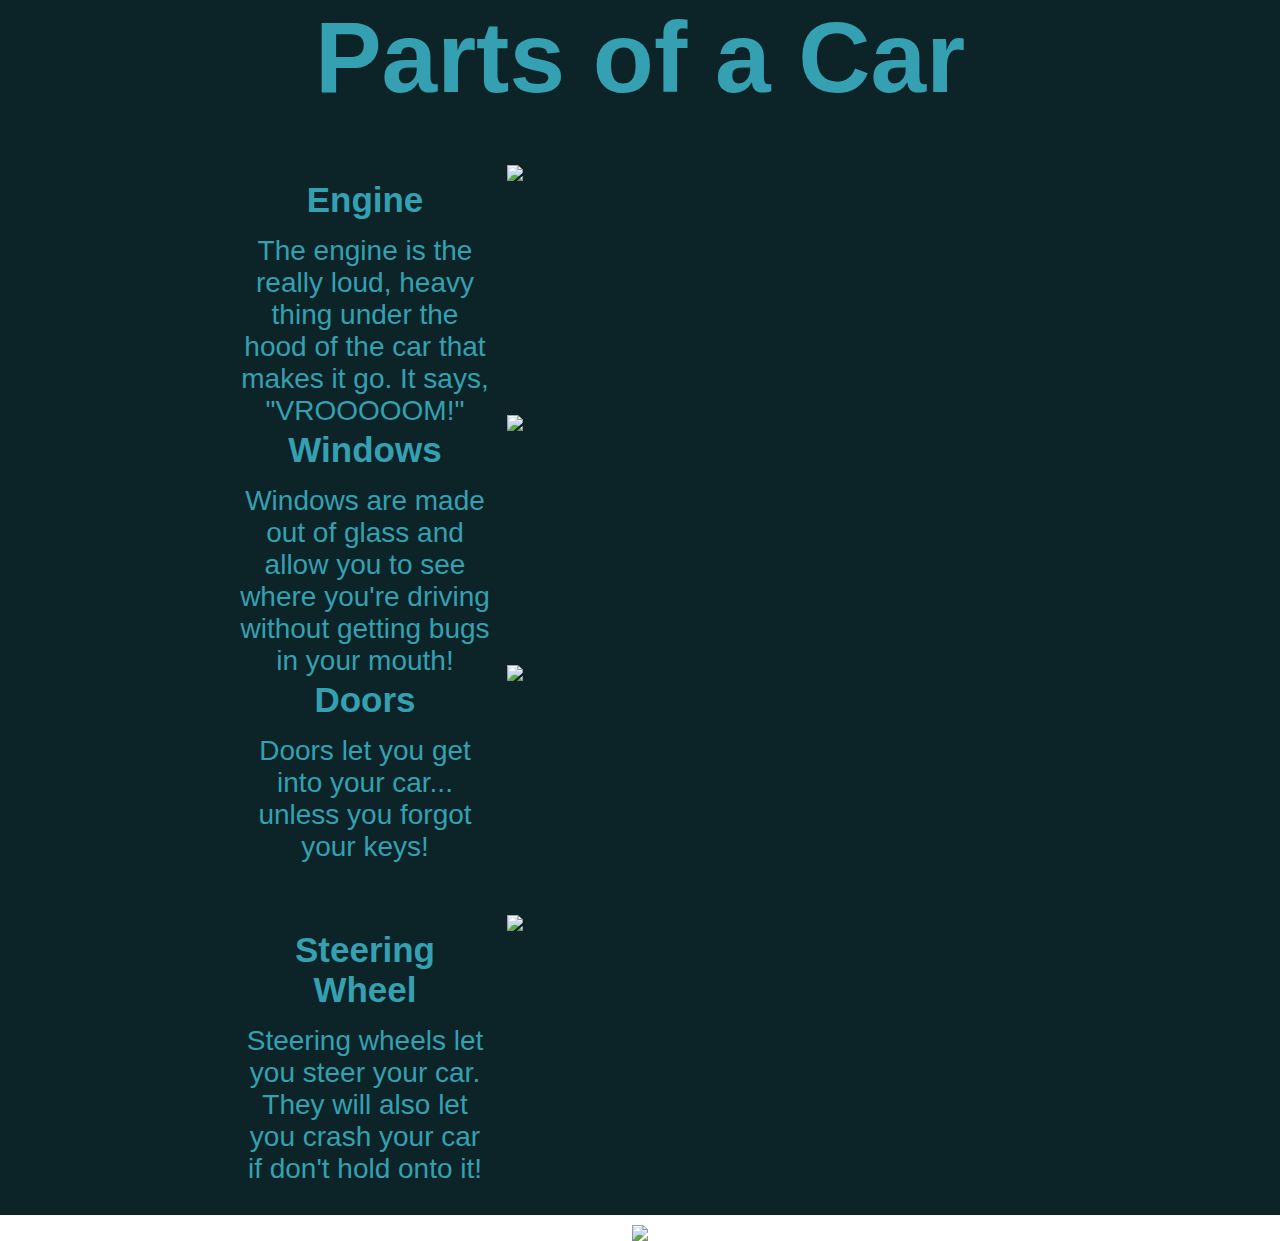
==== Index.html @ 4cd3353b "Update Index.html" ====
<!DOCTYPE html>
<html>
    <head>
        <meta charset="utf-8">
        <title>Example</title>
        <!-- link rel="stylesheet" href="styles.css"-->
        <style type=text/css>
            * {
                margin: 0;
                padding: 0;
            }

            h1 {
                font-size: 100px;
                text-align: center;
                background-color: #0C2427;
                color: #35A0B1;
                font-family: Arial, Helvetica, sans-serif;
            }

            h2 {
                width: fit-content;
                font-size: 35px;
                margin: 15px auto;
            }

            p {
                font-size: 28px;
            }

            body {
                background-color: #0C2427;
            }

            .main {
                margin: 50px auto;
                background-color: #0C2427;
                color: #35A0B1;
                font-family: Arial, Helvetica, sans-serif;
                width: 800px;
                display: grid;
                grid-template-columns: 1fr 2fr;
            }

            .box {
                width: 250px;
                height: 250px;
                text-align: center;
            }

            .logo {
                background-color: white;
                display: flex;
                justify-content: center;
                padding-top: 10px;
            }

        </style>
    </head>
    <body>
        <h1><strong>Parts of a Car</strong></h1>
        <div class="main">
            <div class="box">
                <h2>Engine</h2>
                <p>The engine is the really loud, heavy thing under the hood of the car that makes it go. It says, "VROOOOOM!"</p>
            </div>
            <img src="https://iepieleaks.nl/wp-content/uploads/2017/11/17279-001-1400.jpg" width="500px">
            <div class="box">
                <h2>Windows</h2>
                <p>Windows are made out of glass and allow you to see where you're driving without getting bugs in your mouth!</p>
            </div>
            <img src="https://www.raynofilm.com/wp-content/uploads/2016/05/shutterstock_70829215.jpg" width="500px">
            <div class="box">
                <h2>Doors</h2>
                <p>Doors let you get into your car... unless you forgot your keys!</p>
            </div>
            <img src="https://www.legendaryautointeriors.com/wp-content/uploads/2018/09/Plymouth10-1.jpg" width="500px">
            <div class="box">
            <h2>Steering Wheel</h2>
            <p>Steering wheels let you steer your car. They will also let you crash your car if don't hold onto it!</p>
            </div>
            <img src="http://transcal.co.uk/wp-content/uploads/2017/09/LP-700_X_C1CM10_DN-1p_C1_EU21-11-8-%E5%90%AB%E9%A3%BE%E6%9D%BF.jpg" width="500px">
        </div>
        <div class="logo">
            <img src="https://di-uploads-pod8.dealerinspire.com/fernandezhonda/uploads/2019/01/cars-part-faq2.jpg">
        </div>
    </body>
</html>

<!--parent bg #E0E3F0
bg 0C2427
txt 35A0B1
border DA304C-->
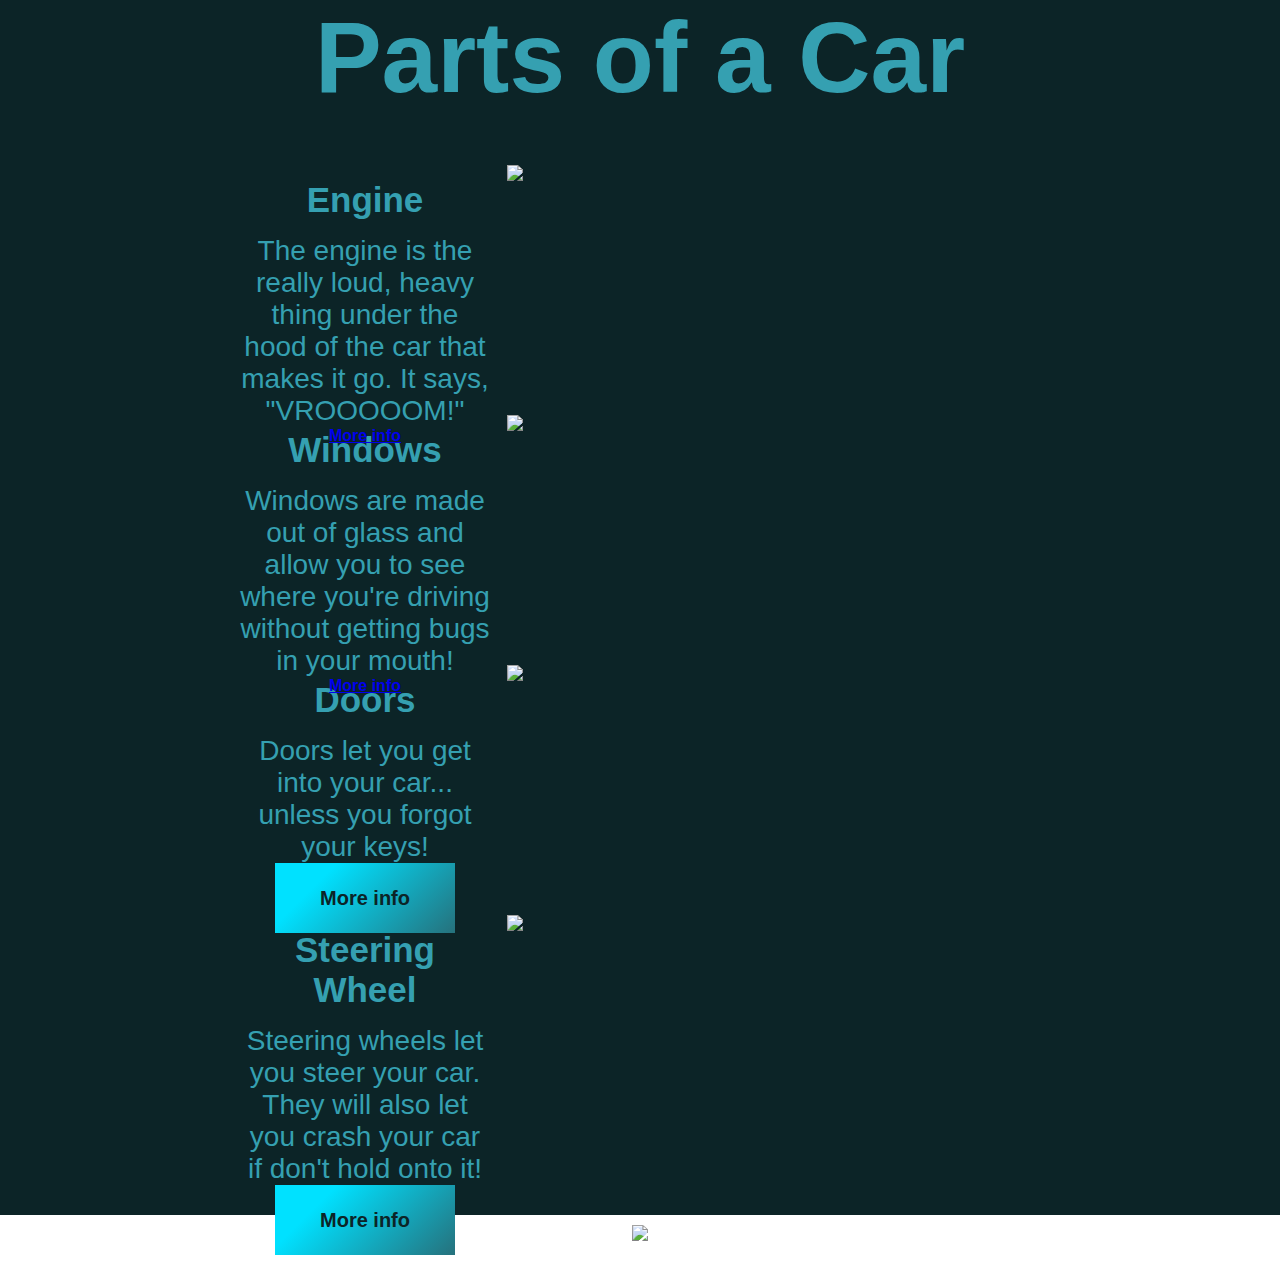
==== commit 56cf9b8e: "Update Index.html" ====
--- a/Index.html
+++ b/Index.html
@@ -2,7 +2,7 @@
 <html>
     <head>
         <meta charset="utf-8">
-        <title>Example</title>
+        <title>Parts of a Car</title>
         <!-- link rel="stylesheet" href="styles.css"-->
         <style type=text/css>
             * {
@@ -47,6 +47,11 @@
                 height: 250px;
                 text-align: center;
             }
+            
+            
+            img {
+                margin-bottom: 25px;
+            }
 
             .logo {
                 background-color: white;
@@ -55,6 +60,136 @@
                 padding-top: 10px;
             }
 
+            .button {
+                margin: auto auto;
+                width: 180px;
+                height: 70px;
+                position: relative;
+                z-index: 1;
+            }
+
+            .cta-button {
+                display: inline-block;
+                width: 100%;
+                height: 100%;
+                box-sizing: border-box;
+                background-color: #00e1ff;
+                background-color: #26717c;
+                background-image: linear-gradient(315deg, #26717c 0%, #00e1ff 75%);
+                color: #0C2427;
+                border: 0;
+                margin: 0px auto;
+                font-size: 20px;
+                font-weight: 400;
+                position: absolute;
+                left: 0;
+                z-index: 2;
+                cursor: pointer;
+                transition: all 0.5 ease-in-out;
+            }
+
+            .cta-button:hover {
+                transform: scale(1.3);
+                box-shadow: rgba(0,0,0,0.25) 0px 25px 50px -12px;
+                border-radius: 50px;
+            }
+
+            .prt {
+                opacity: 0;
+                transition: all 0.3s;
+                transition-timing-function: ease-in-out;
+            }
+
+            .button:hover .prt {
+                opacity: 1;
+            }
+
+            .particle {
+                content: '';
+                display: block;
+                width: 24px;
+                height: 24px;
+                border-radius: 50%;
+                background: rgb(132, 47, 230);
+                position: absolute;
+                top: -20px;
+                left: 15px;
+                animation: rotate-y 2s infinite;
+                animation-timing-function: ease-in-out;
+                z-index: 3;
+            }
+
+            .particle2 {
+                content: '';
+                display: block;
+                width: 24px;
+                height: 24px;
+                border-radius: 50%;
+                background: rgb(255, 0, 0);
+                position: absolute;
+                top: -20px;
+                left: 15px;
+                animation: rotate-y 2s infinite;
+                animation-delay: 0.5s;
+                animation-timing-function: ease-in-out;
+                z-index: 3;
+            }
+
+            .particle3 {
+                content: '';
+                display: block;
+                width: 24px;
+                height: 24px;
+                border-radius: 50%;
+                background: #00ffb3;
+                position: absolute;
+                top: -20px;
+                left: 15px;
+                animation: rotate-y 2s infinite;
+                animation-delay: 1s;
+                animation-timing-function: ease-in-out;
+                z-index: 3;
+            }
+
+            .particle4 {
+                content: '';
+                display: block;
+                width: 24px;
+                height: 24px;
+                border-radius: 50%;
+                background: deepskyblue;
+                position: absolute;
+                top: -20px;
+                left: 15px;
+                animation: rotate-y 2s infinite;
+                animation-delay: 1.5s;
+                animation-timing-function: ease-in-out;
+                z-index: 3;
+            }
+
+            @keyframes rotate-y {
+                0% {
+                    position: -20px;
+                    left: 15px;
+                    z-index: 3;
+                }
+
+                50% {
+                    top: 80px;
+                    left: 165px;
+                    z-index: 3;
+                }
+
+                51% {
+                    z-index: 1;
+                }
+
+                100% {
+                    z-index: 1;
+                    left: 15px;
+                }
+            }
+
         </style>
     </head>
     <body>
@@ -63,23 +198,54 @@
             <div class="box">
                 <h2>Engine</h2>
                 <p>The engine is the really loud, heavy thing under the hood of the car that makes it go. It says, "VROOOOOM!"</p>
-            </div>
-            <img src="https://iepieleaks.nl/wp-content/uploads/2017/11/17279-001-1400.jpg" width="500px">
+                <div class="button">
+                    <a href="https://iepieleaks.nl/wp-content/uploads/2017/11/17279-001-1400.jpg
+"><strong>More info</strong></button></a>
+                    <div class="prt particle"></div>
+                    <div class="prt particle2"></div>
+                    <div class="prt particle3"></div>
+                    <div class="prt particle4"></div>
+                </div>
+            </div>
+            <img src="./img/engine.jpg" width="500px">
             <div class="box">
                 <h2>Windows</h2>
                 <p>Windows are made out of glass and allow you to see where you're driving without getting bugs in your mouth!</p>
-            </div>
-            <img src="https://www.raynofilm.com/wp-content/uploads/2016/05/shutterstock_70829215.jpg" width="500px">
+                <div class="button">
+                    <a href="https://www.raynofilm.com/wp-content/uploads/2016/05/shutterstock_70829215.jpg
+"><strong>More info</strong></button></a>
+                    <div class="prt particle"></div>
+                    <div class="prt particle2"></div>
+                    <div class="prt particle3"></div>
+                    <div class="prt particle4"></div>
+                </div>
+            </div>
+            <img src="./img/window.jpg" width="500px">
             <div class="box">
                 <h2>Doors</h2>
                 <p>Doors let you get into your car... unless you forgot your keys!</p>
-            </div>
-            <img src="https://www.legendaryautointeriors.com/wp-content/uploads/2018/09/Plymouth10-1.jpg" width="500px">
-            <div class="box">
-            <h2>Steering Wheel</h2>
-            <p>Steering wheels let you steer your car. They will also let you crash your car if don't hold onto it!</p>
-            </div>
-            <img src="http://transcal.co.uk/wp-content/uploads/2017/09/LP-700_X_C1CM10_DN-1p_C1_EU21-11-8-%E5%90%AB%E9%A3%BE%E6%9D%BF.jpg" width="500px">
+                <div class="button">
+                    <a href="https://www.legendaryautointeriors.com/wp-content/uploads/2018/09/Plymouth10-1.jpg
+" target="blank"><button class="cta-button"><strong>More info</strong></button></a>
+                    <div class="prt particle"></div>
+                    <div class="prt particle2"></div>
+                    <div class="prt particle3"></div>
+                    <div class="prt particle4"></div>
+                </div>
+            </div>
+            <img src="./img/door.jpg" width="500px">
+            <div class="box">
+                <h2>Steering Wheel</h2>
+                <p>Steering wheels let you steer your car. They will also let you crash your car if don't hold onto it!</p>
+                <div class="button">
+                    <a href="https://races-shop.com/326489-thickbox_default/steering-wheel-races-drift-neo-350mm-suede-90mm-deep-dish.jpg" target="blank"><button class="cta-button"><strong>More info</strong></button></a>
+                    <div class="prt particle"></div>
+                    <div class="prt particle2"></div>
+                    <div class="prt particle3"></div>
+                    <div class="prt particle4"></div>
+                </div>
+            </div>
+            <img src="./img/steering.jpg" width="500px">
         </div>
         <div class="logo">
             <img src="https://di-uploads-pod8.dealerinspire.com/fernandezhonda/uploads/2019/01/cars-part-faq2.jpg">
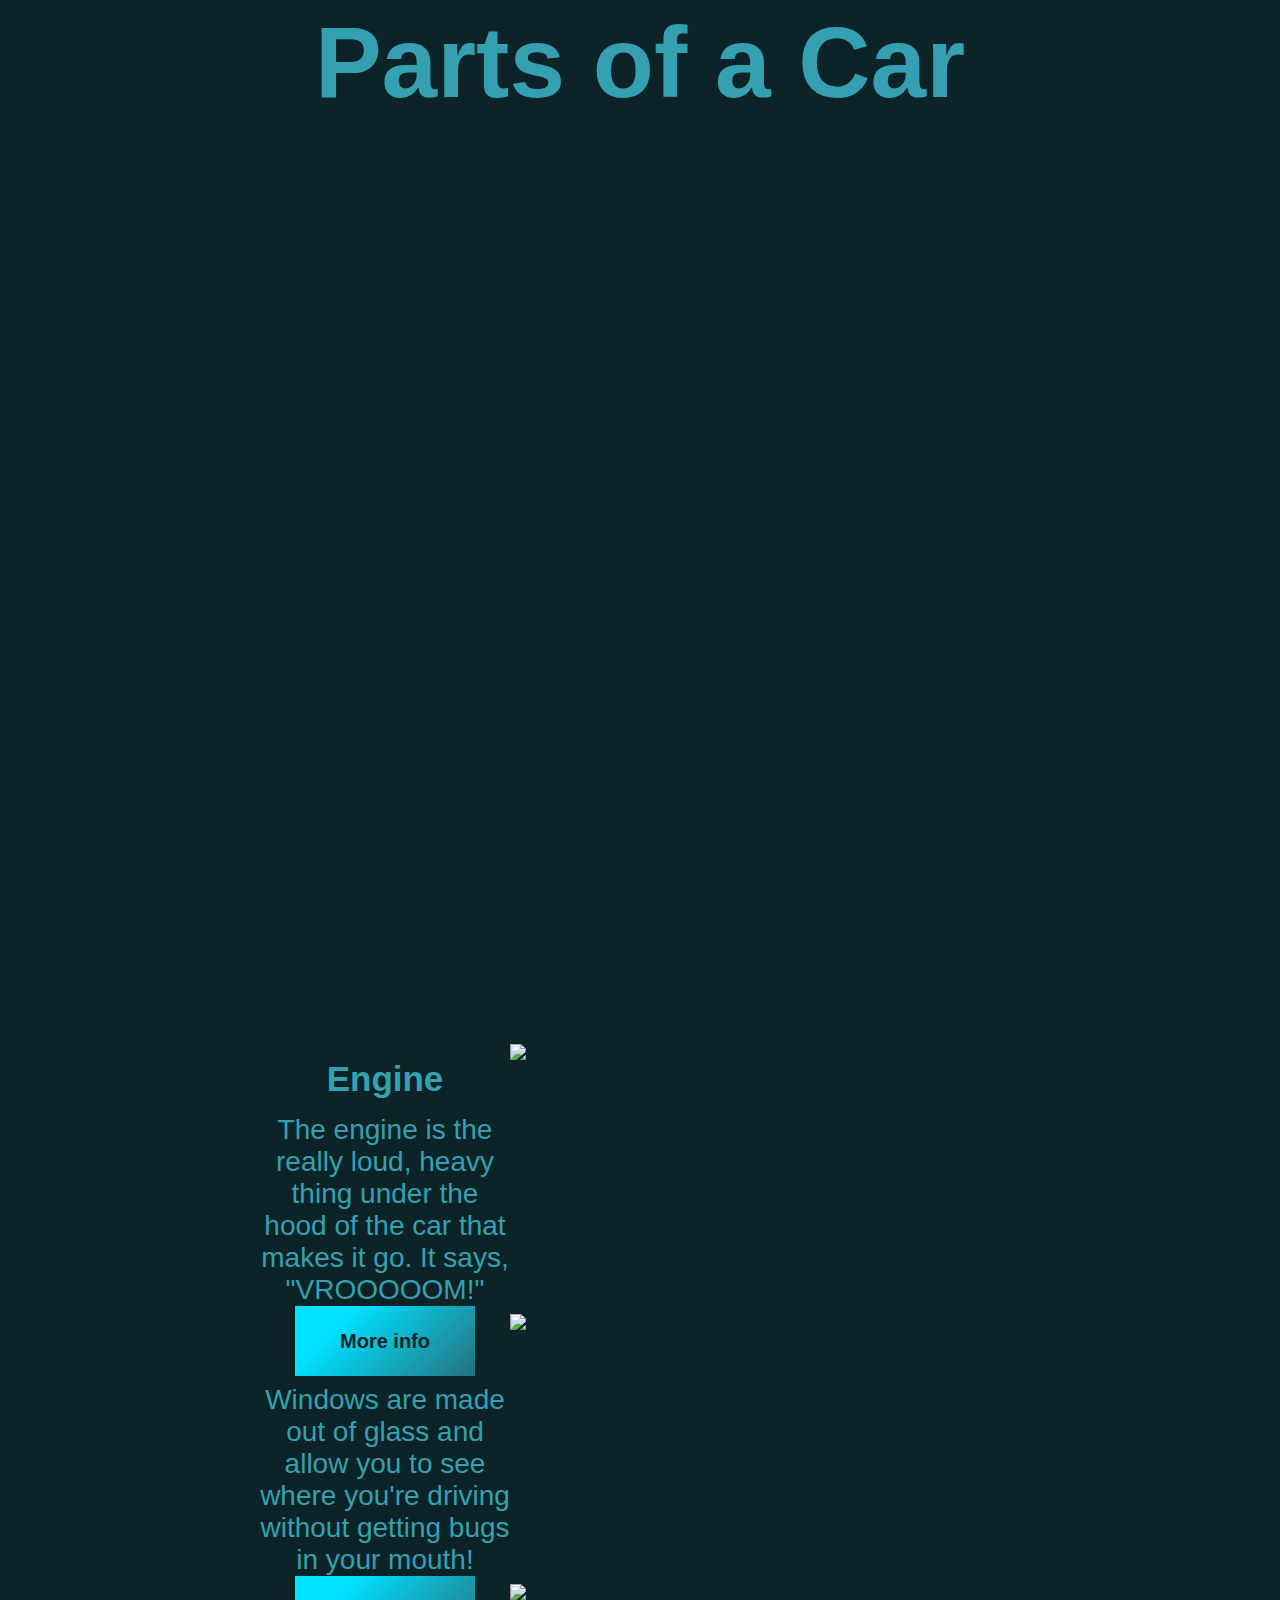
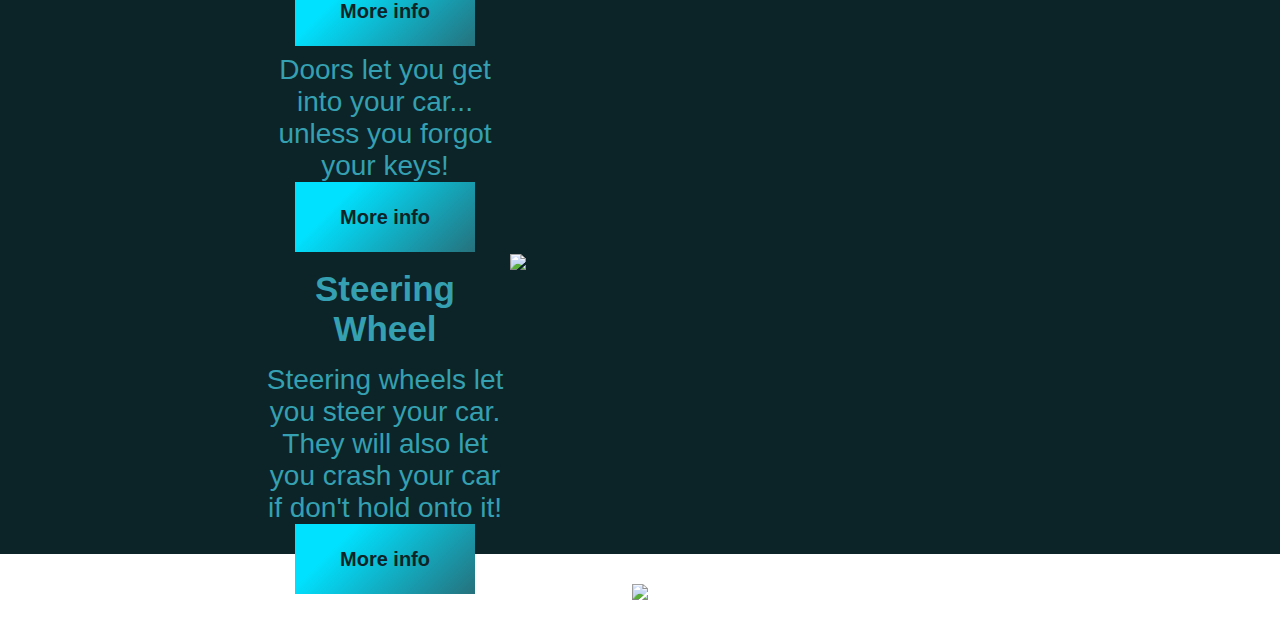
==== commit 725eda2d: "Update Index.html" ====
--- a/Index.html
+++ b/Index.html
@@ -10,13 +10,21 @@
                 padding: 0;
             }
 
+            .hero {
+                height: 974px;
+                background-repeat: no-repeat;
+                background-position: center;
+            }
+
             h1 {
+                padding: 5px 15px;
                 font-size: 100px;
                 text-align: center;
-                background-color: #0C2427;
+                background-color: #0c2427;
                 color: #35A0B1;
                 font-family: Arial, Helvetica, sans-serif;
             }
+
 
             h2 {
                 width: fit-content;
@@ -30,6 +38,10 @@
 
             body {
                 background-color: #0C2427;
+                background-image: url("https://www.anzael.com/blog/wp-content/uploads/2018/02/car-parts-at-silverlake.jpg");
+                background-repeat: no-repeat;
+                background-attachment: fixed;
+                background-position: center;
             }
 
             .main {
@@ -43,13 +55,15 @@
             }
 
             .box {
+                margin-left: 20px;
+                margin-top: 20px;
                 width: 250px;
                 height: 250px;
                 text-align: center;
             }
-            
-            
+
             img {
+                margin-top: 20px;
                 margin-bottom: 25px;
             }
 
@@ -193,39 +207,43 @@
         </style>
     </head>
     <body>
-        <h1><strong>Parts of a Car</strong></h1>
+        <div class="hero">
+            <h1><strong>Parts of a Car</strong></h1>
+        </div>
         <div class="main">
             <div class="box">
                 <h2>Engine</h2>
                 <p>The engine is the really loud, heavy thing under the hood of the car that makes it go. It says, "VROOOOOM!"</p>
                 <div class="button">
-                    <a href="https://iepieleaks.nl/wp-content/uploads/2017/11/17279-001-1400.jpg
-"><strong>More info</strong></button></a>
-                    <div class="prt particle"></div>
-                    <div class="prt particle2"></div>
-                    <div class="prt particle3"></div>
-                    <div class="prt particle4"></div>
-                </div>
-            </div>
-            <img src="./img/engine.jpg" width="500px">
+                    <a href="https://en.wikipedia.org/wiki/Automotive_engine
+"><button class="cta-button"><strong>More info</strong></button></a>
+                    <div class="prt particle"></div>
+                    <div class="prt particle2"></div>
+                    <div class="prt particle3"></div>
+                    <div class="prt particle4"></div>
+                </div>
+            </div>
+            <img src="https://iepieleaks.nl/wp-content/uploads/2017/11/17279-001-1400.jpg
+" width="500px">
             <div class="box">
                 <h2>Windows</h2>
                 <p>Windows are made out of glass and allow you to see where you're driving without getting bugs in your mouth!</p>
                 <div class="button">
-                    <a href="https://www.raynofilm.com/wp-content/uploads/2016/05/shutterstock_70829215.jpg
-"><strong>More info</strong></button></a>
-                    <div class="prt particle"></div>
-                    <div class="prt particle2"></div>
-                    <div class="prt particle3"></div>
-                    <div class="prt particle4"></div>
-                </div>
-            </div>
-            <img src="./img/window.jpg" width="500px">
+                    <a href="https://en.wikipedia.org/wiki/Car_glass
+"><button class="cta-button"><strong>More info</strong></button></a>
+                    <div class="prt particle"></div>
+                    <div class="prt particle2"></div>
+                    <div class="prt particle3"></div>
+                    <div class="prt particle4"></div>
+                </div>
+            </div>
+            <img src="https://www.raynofilm.com/wp-content/uploads/2016/05/shutterstock_70829215.jpg
+" width="500px">
             <div class="box">
                 <h2>Doors</h2>
                 <p>Doors let you get into your car... unless you forgot your keys!</p>
                 <div class="button">
-                    <a href="https://www.legendaryautointeriors.com/wp-content/uploads/2018/09/Plymouth10-1.jpg
+                    <a href="https://en.wikipedia.org/wiki/Car_door
 " target="blank"><button class="cta-button"><strong>More info</strong></button></a>
                     <div class="prt particle"></div>
                     <div class="prt particle2"></div>
@@ -233,19 +251,20 @@
                     <div class="prt particle4"></div>
                 </div>
             </div>
-            <img src="./img/door.jpg" width="500px">
+            <img src="https://www.legendaryautointeriors.com/wp-content/uploads/2018/09/Plymouth10-1.jpg
+" width="500px">
             <div class="box">
                 <h2>Steering Wheel</h2>
                 <p>Steering wheels let you steer your car. They will also let you crash your car if don't hold onto it!</p>
                 <div class="button">
-                    <a href="https://races-shop.com/326489-thickbox_default/steering-wheel-races-drift-neo-350mm-suede-90mm-deep-dish.jpg" target="blank"><button class="cta-button"><strong>More info</strong></button></a>
-                    <div class="prt particle"></div>
-                    <div class="prt particle2"></div>
-                    <div class="prt particle3"></div>
-                    <div class="prt particle4"></div>
-                </div>
-            </div>
-            <img src="./img/steering.jpg" width="500px">
+                    <a href="https://en.wikipedia.org/wiki/Steering_wheel" target="blank"><button class="cta-button"><strong>More info</strong></button></a>
+                    <div class="prt particle"></div>
+                    <div class="prt particle2"></div>
+                    <div class="prt particle3"></div>
+                    <div class="prt particle4"></div>
+                </div>
+            </div>
+            <img src="https://races-shop.com/326489-thickbox_default/steering-wheel-races-drift-neo-350mm-suede-90mm-deep-dish.jpg" width="500px">
         </div>
         <div class="logo">
             <img src="https://di-uploads-pod8.dealerinspire.com/fernandezhonda/uploads/2019/01/cars-part-faq2.jpg">
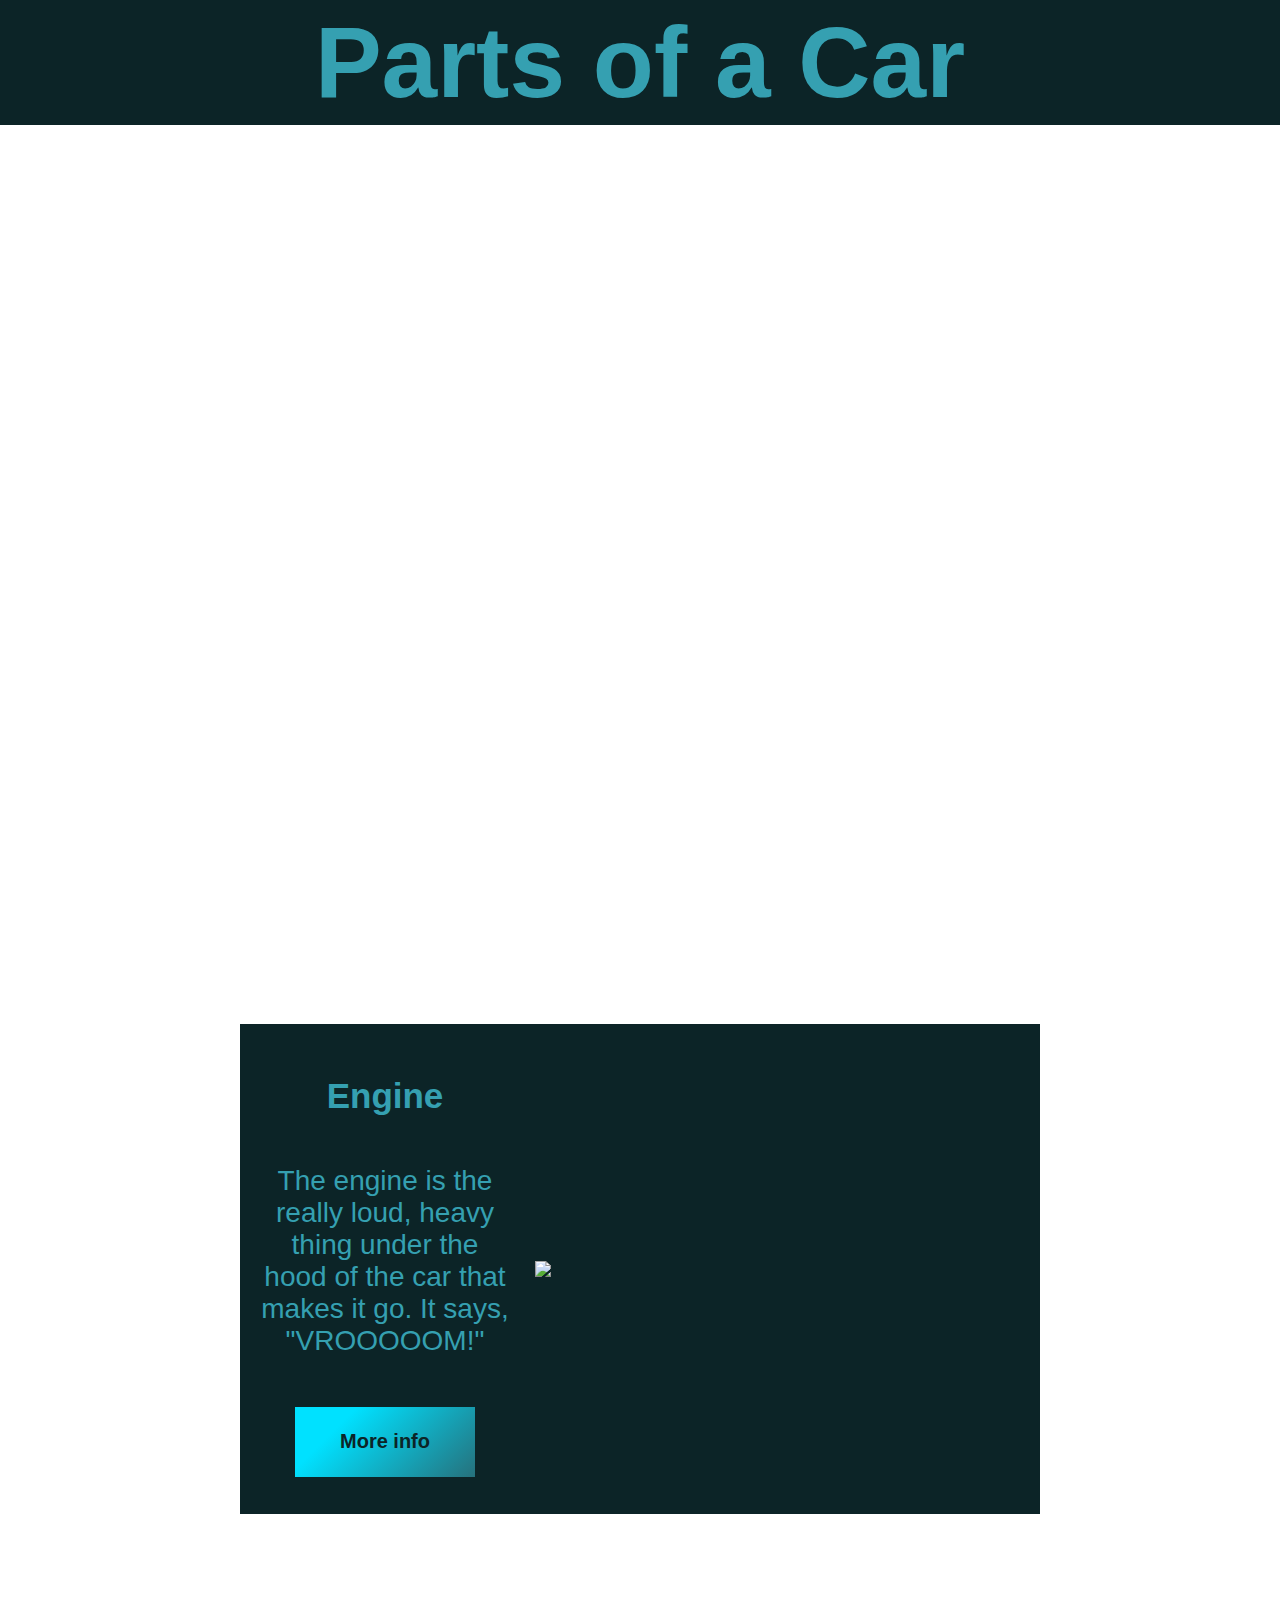
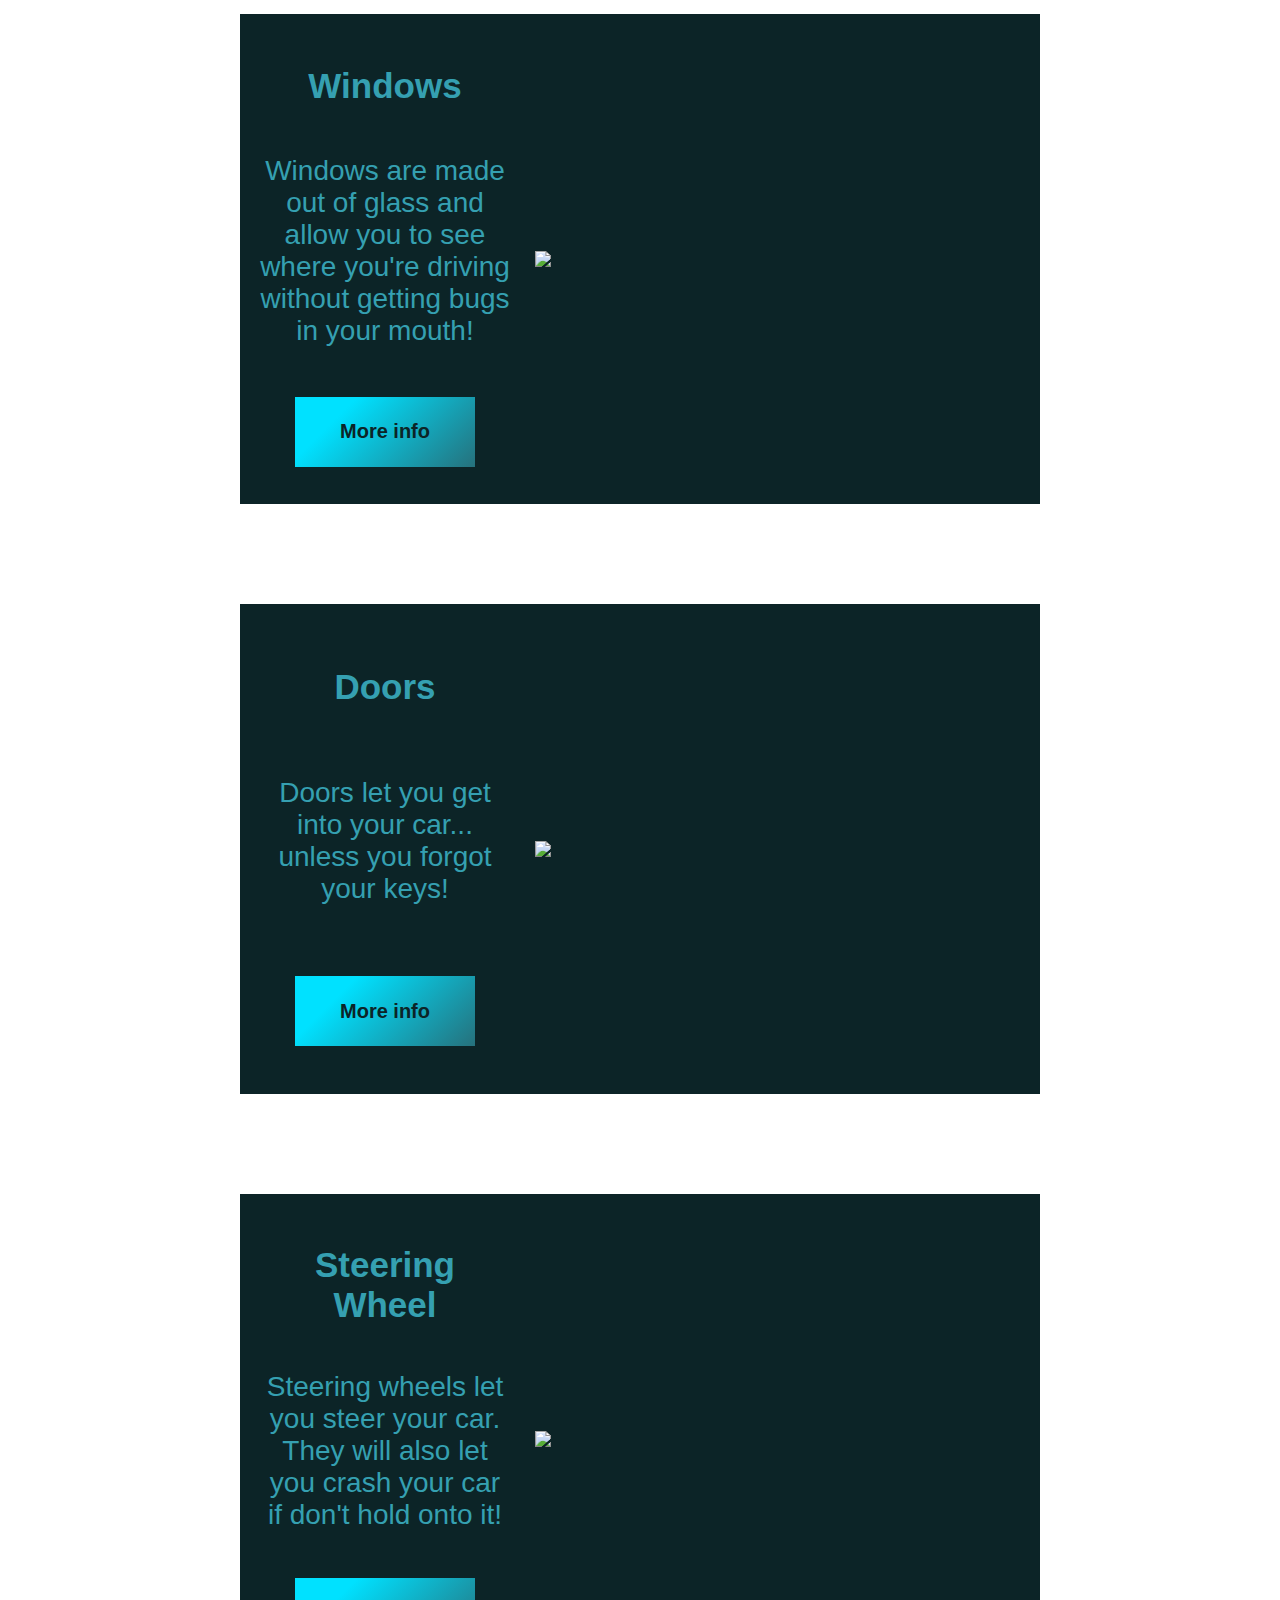
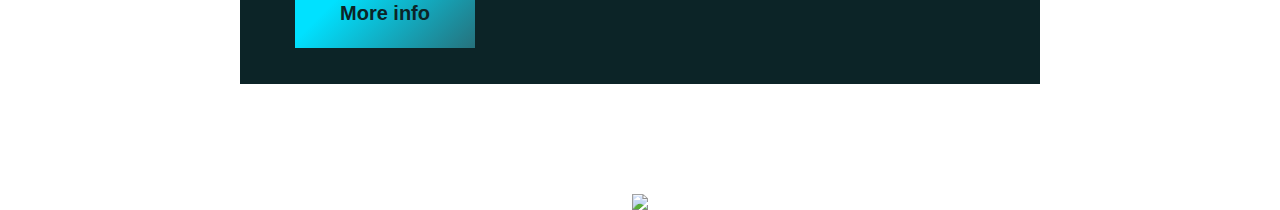
==== commit e8b6b9c0: "Update Index.html" ====
--- a/Index.html
+++ b/Index.html
@@ -25,6 +25,12 @@
                 font-family: Arial, Helvetica, sans-serif;
             }
 
+            .card {
+                margin-bottom: 100px;
+                display: grid;
+                grid-template-columns: 1fr 2fr;
+                background-color: #0C2427;
+            }
 
             h2 {
                 width: fit-content;
@@ -34,10 +40,10 @@
 
             p {
                 font-size: 28px;
+                margin-bottom: 15px;
             }
 
             body {
-                background-color: #0C2427;
                 background-image: url("https://www.anzael.com/blog/wp-content/uploads/2018/02/car-parts-at-silverlake.jpg");
                 background-repeat: no-repeat;
                 background-attachment: fixed;
@@ -46,25 +52,24 @@
 
             .main {
                 margin: 50px auto;
-                background-color: #0C2427;
                 color: #35A0B1;
                 font-family: Arial, Helvetica, sans-serif;
                 width: 800px;
-                display: grid;
-                grid-template-columns: 1fr 2fr;
             }
 
             .box {
-                margin-left: 20px;
-                margin-top: 20px;
+                margin: 20px;
                 width: 250px;
-                height: 250px;
+                height: 450px;
                 text-align: center;
+                display: flex;
+                flex-wrap: wrap;
+                align-items: center;
+                justify-content: center;
             }
 
             img {
-                margin-top: 20px;
-                margin-bottom: 25px;
+                margin: auto;
             }
 
             .logo {
@@ -211,68 +216,68 @@
             <h1><strong>Parts of a Car</strong></h1>
         </div>
         <div class="main">
-            <div class="box">
-                <h2>Engine</h2>
-                <p>The engine is the really loud, heavy thing under the hood of the car that makes it go. It says, "VROOOOOM!"</p>
-                <div class="button">
-                    <a href="https://en.wikipedia.org/wiki/Automotive_engine
-"><button class="cta-button"><strong>More info</strong></button></a>
-                    <div class="prt particle"></div>
-                    <div class="prt particle2"></div>
-                    <div class="prt particle3"></div>
-                    <div class="prt particle4"></div>
-                </div>
-            </div>
-            <img src="https://iepieleaks.nl/wp-content/uploads/2017/11/17279-001-1400.jpg
+            <div class= "card">
+                <div class="box">
+                    <h2>Engine</h2>
+                    <p>The engine is the really loud, heavy thing under the hood of the car that makes it go. It says, "VROOOOOM!"</p>
+                    <div class="button">
+                        <a href="https://en.wikipedia.org/wiki/Automotive_engine" target="blank"><button class="cta-button"><strong>More info</strong></button></a>
+                        <div class="prt particle"></div>
+                        <div class="prt particle2"></div>
+                        <div class="prt particle3"></div>
+                        <div class="prt particle4"></div>
+                    </div>
+                </div>
+                <img src="https://iepieleaks.nl/wp-content/uploads/2017/11/17279-001-1400.jpg
 " width="500px">
-            <div class="box">
-                <h2>Windows</h2>
-                <p>Windows are made out of glass and allow you to see where you're driving without getting bugs in your mouth!</p>
-                <div class="button">
-                    <a href="https://en.wikipedia.org/wiki/Car_glass
-"><button class="cta-button"><strong>More info</strong></button></a>
-                    <div class="prt particle"></div>
-                    <div class="prt particle2"></div>
-                    <div class="prt particle3"></div>
-                    <div class="prt particle4"></div>
-                </div>
-            </div>
-            <img src="https://www.raynofilm.com/wp-content/uploads/2016/05/shutterstock_70829215.jpg
+            </div>
+            <div class= "card">
+                <div class="box">
+                    <h2>Windows</h2>
+                    <p>Windows are made out of glass and allow you to see where you're driving without getting bugs in your mouth!</p>
+                    <div class="button">
+                        <a href="https://en.wikipedia.org/wiki/Car_glass" target="blank"><button class="cta-button"><strong>More info</strong></button></a>
+                        <div class="prt particle"></div>
+                        <div class="prt particle2"></div>
+                        <div class="prt particle3"></div>
+                        <div class="prt particle4"></div>
+                    </div>
+                </div>
+                <img src="https://www.raynofilm.com/wp-content/uploads/2016/05/shutterstock_70829215.jpg
 " width="500px">
-            <div class="box">
-                <h2>Doors</h2>
-                <p>Doors let you get into your car... unless you forgot your keys!</p>
-                <div class="button">
-                    <a href="https://en.wikipedia.org/wiki/Car_door
-" target="blank"><button class="cta-button"><strong>More info</strong></button></a>
-                    <div class="prt particle"></div>
-                    <div class="prt particle2"></div>
-                    <div class="prt particle3"></div>
-                    <div class="prt particle4"></div>
-                </div>
-            </div>
-            <img src="https://www.legendaryautointeriors.com/wp-content/uploads/2018/09/Plymouth10-1.jpg
+            </div>
+            <div class= "card">
+                <div class="box">
+                    <h2>Doors</h2>
+                    <p>Doors let you get into your car... unless you forgot your keys!</p>
+                    <div class="button">
+                        <a href="https://en.wikipedia.org/wiki/Car_door" target="blank"><button class="cta-button"><strong>More info</strong></button></a>
+                        <div class="prt particle"></div>
+                        <div class="prt particle2"></div>
+                        <div class="prt particle3"></div>
+                        <div class="prt particle4"></div>
+                    </div>
+                </div>
+                <img src="https://www.legendaryautointeriors.com/wp-content/uploads/2018/09/Plymouth10-1.jpg
 " width="500px">
-            <div class="box">
-                <h2>Steering Wheel</h2>
-                <p>Steering wheels let you steer your car. They will also let you crash your car if don't hold onto it!</p>
-                <div class="button">
-                    <a href="https://en.wikipedia.org/wiki/Steering_wheel" target="blank"><button class="cta-button"><strong>More info</strong></button></a>
-                    <div class="prt particle"></div>
-                    <div class="prt particle2"></div>
-                    <div class="prt particle3"></div>
-                    <div class="prt particle4"></div>
-                </div>
-            </div>
-            <img src="https://races-shop.com/326489-thickbox_default/steering-wheel-races-drift-neo-350mm-suede-90mm-deep-dish.jpg" width="500px">
+            </div>
+            <div class= "card">
+                <div class="box">
+                    <h2>Steering Wheel</h2>
+                    <p>Steering wheels let you steer your car. They will also let you crash your car if don't hold onto it!</p>
+                    <div class="button">
+                        <a href="https://en.wikipedia.org/wiki/Steering_wheel" target="blank"><button class="cta-button"><strong>More info</strong></button></a>
+                        <div class="prt particle"></div>
+                        <div class="prt particle2"></div>
+                        <div class="prt particle3"></div>
+                        <div class="prt particle4"></div>
+                    </div>
+                </div>
+                <img src="https://races-shop.com/326489-thickbox_default/steering-wheel-races-drift-neo-350mm-suede-90mm-deep-dish.jpg" width="500px">
+            </div>
         </div>
         <div class="logo">
             <img src="https://di-uploads-pod8.dealerinspire.com/fernandezhonda/uploads/2019/01/cars-part-faq2.jpg">
         </div>
     </body>
 </html>
-
-<!--parent bg #E0E3F0
-bg 0C2427
-txt 35A0B1
-border DA304C-->
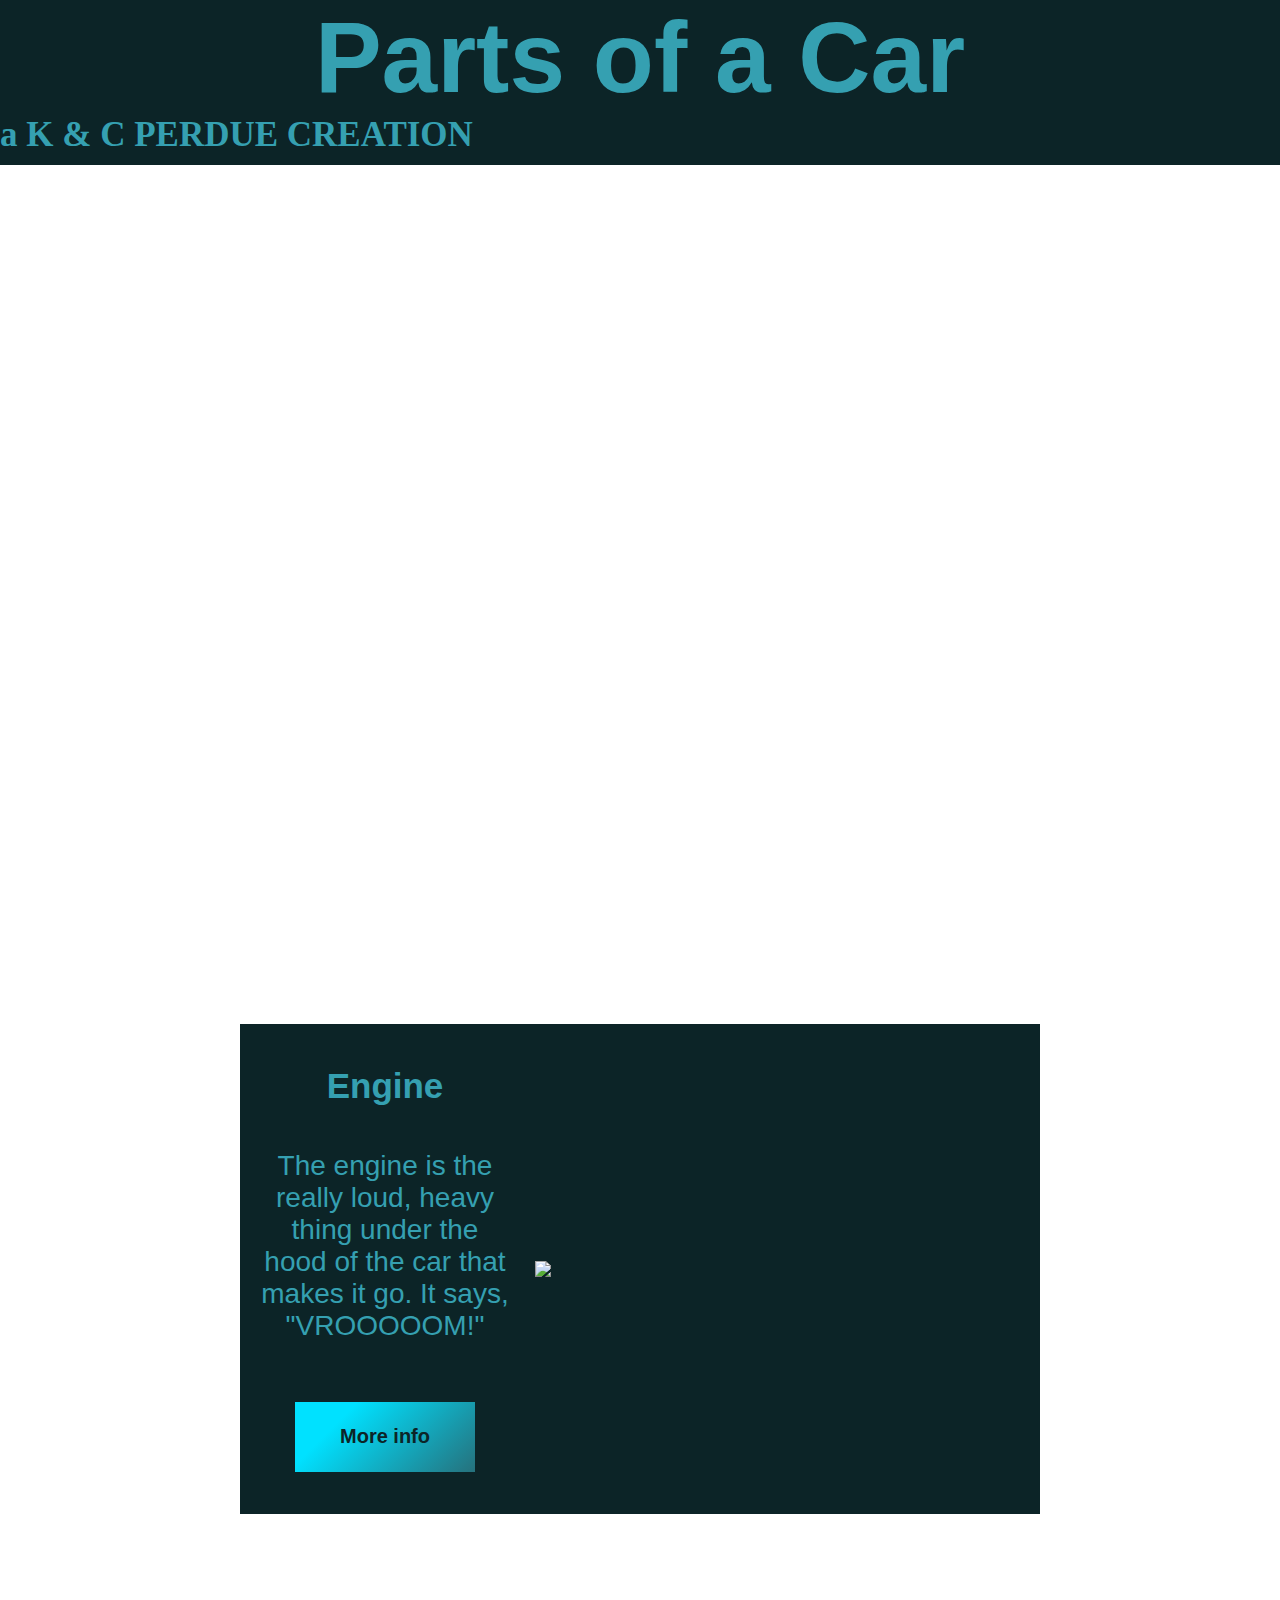
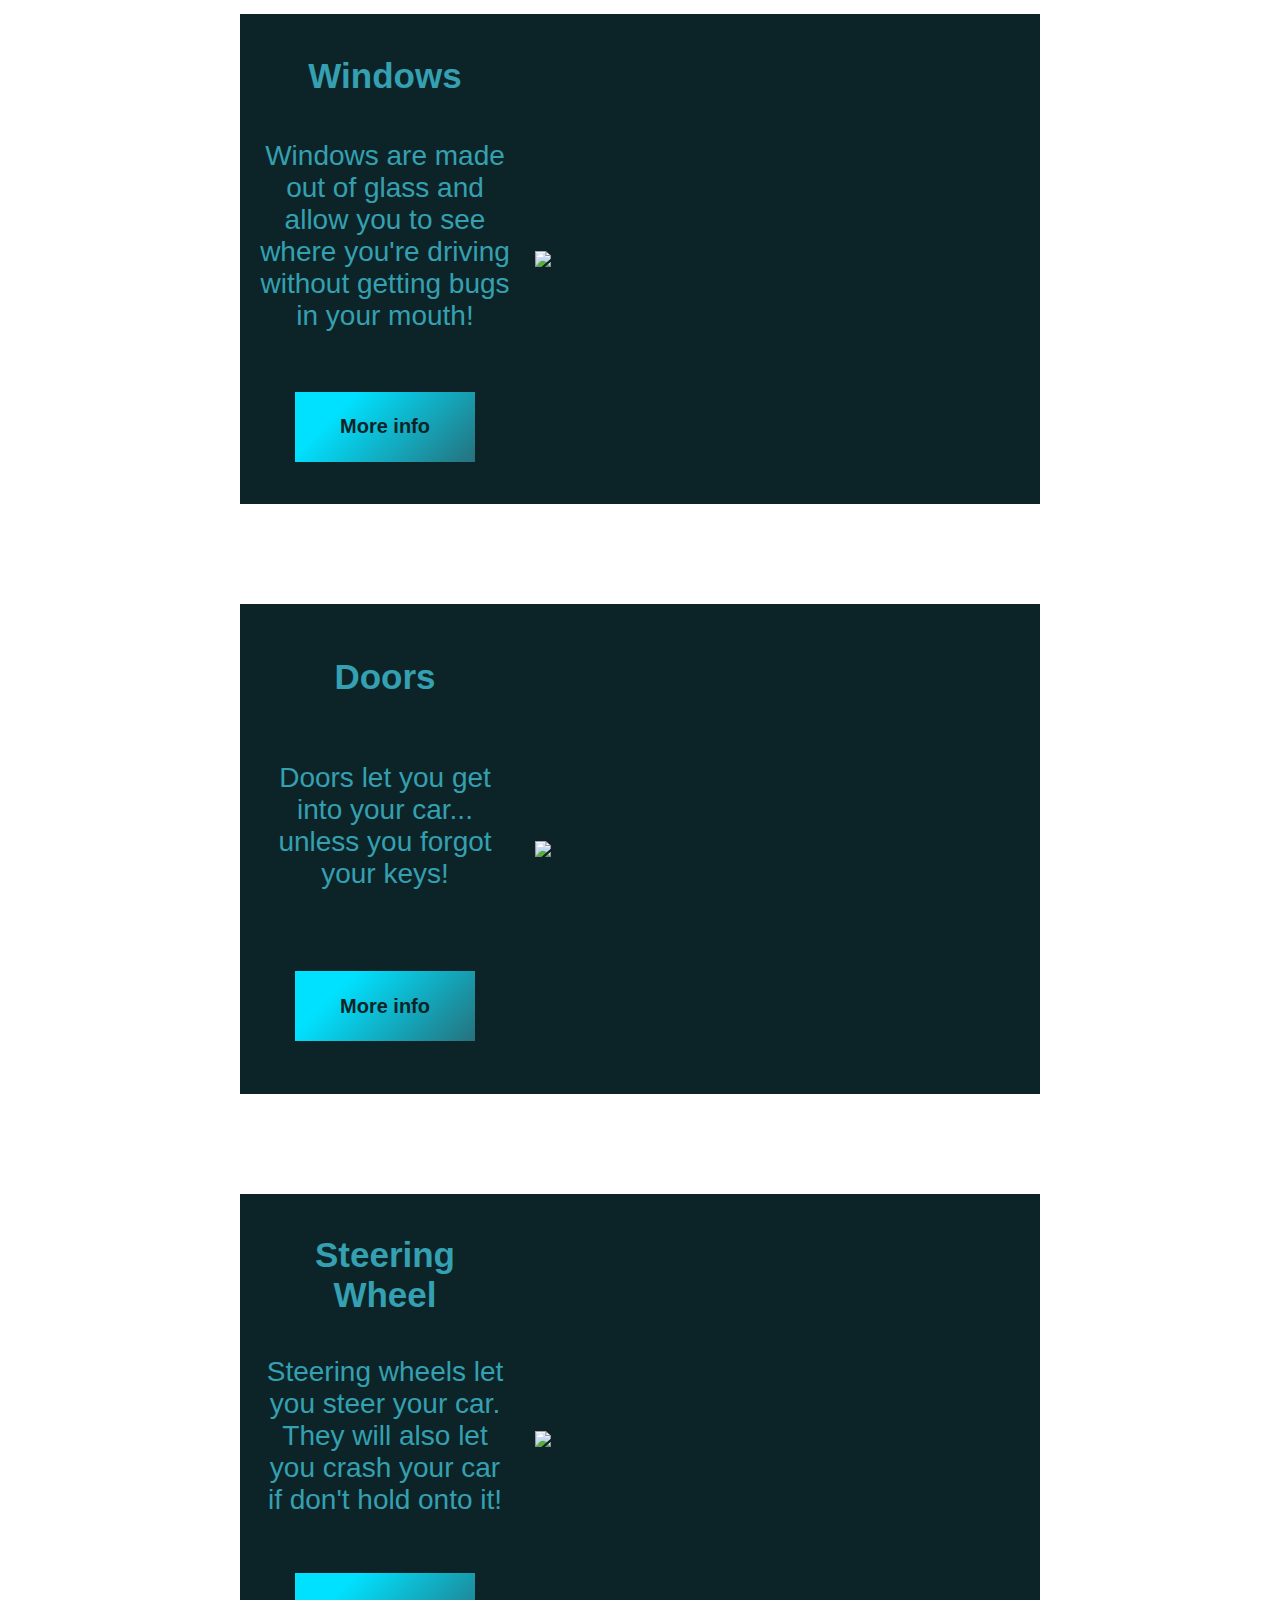
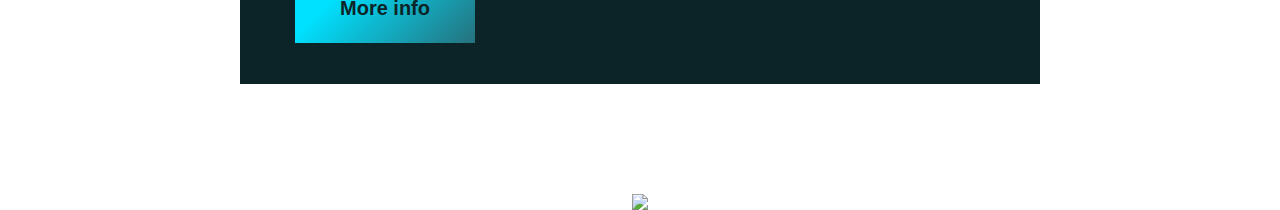
==== commit 2e4a5334: "Update Index.html" ====
--- a/Index.html
+++ b/Index.html
@@ -16,8 +16,11 @@
                 background-position: center;
             }
 
+            .hero h2 {
+                padding-bottom: 10px;
+            }
+
             h1 {
-                padding: 5px 15px;
                 font-size: 100px;
                 text-align: center;
                 background-color: #0c2427;
@@ -33,9 +36,9 @@
             }
 
             h2 {
-                width: fit-content;
+                color: #35A0B1;
                 font-size: 35px;
-                margin: 15px auto;
+                background-color: #0C2427;
             }
 
             p {
@@ -214,6 +217,7 @@
     <body>
         <div class="hero">
             <h1><strong>Parts of a Car</strong></h1>
+            <h2>a K & C PERDUE CREATION</h2>
         </div>
         <div class="main">
             <div class= "card">
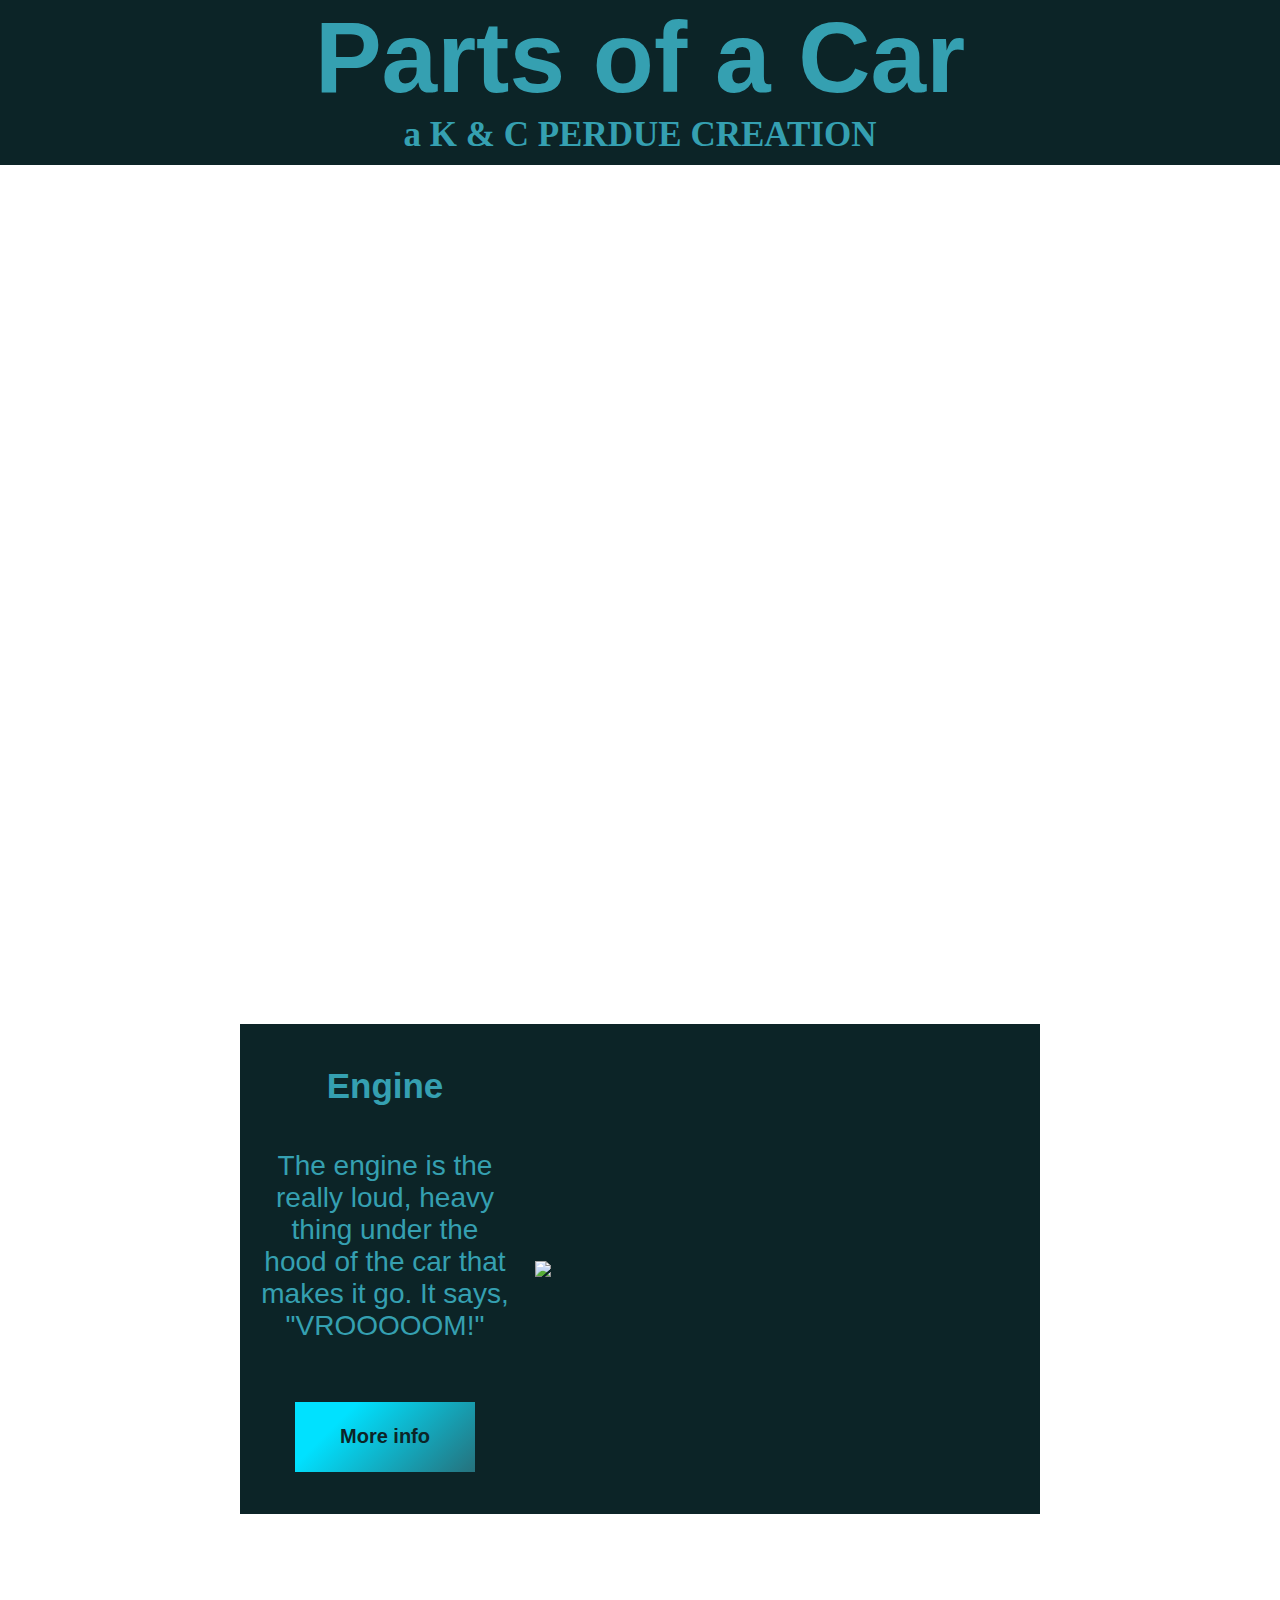
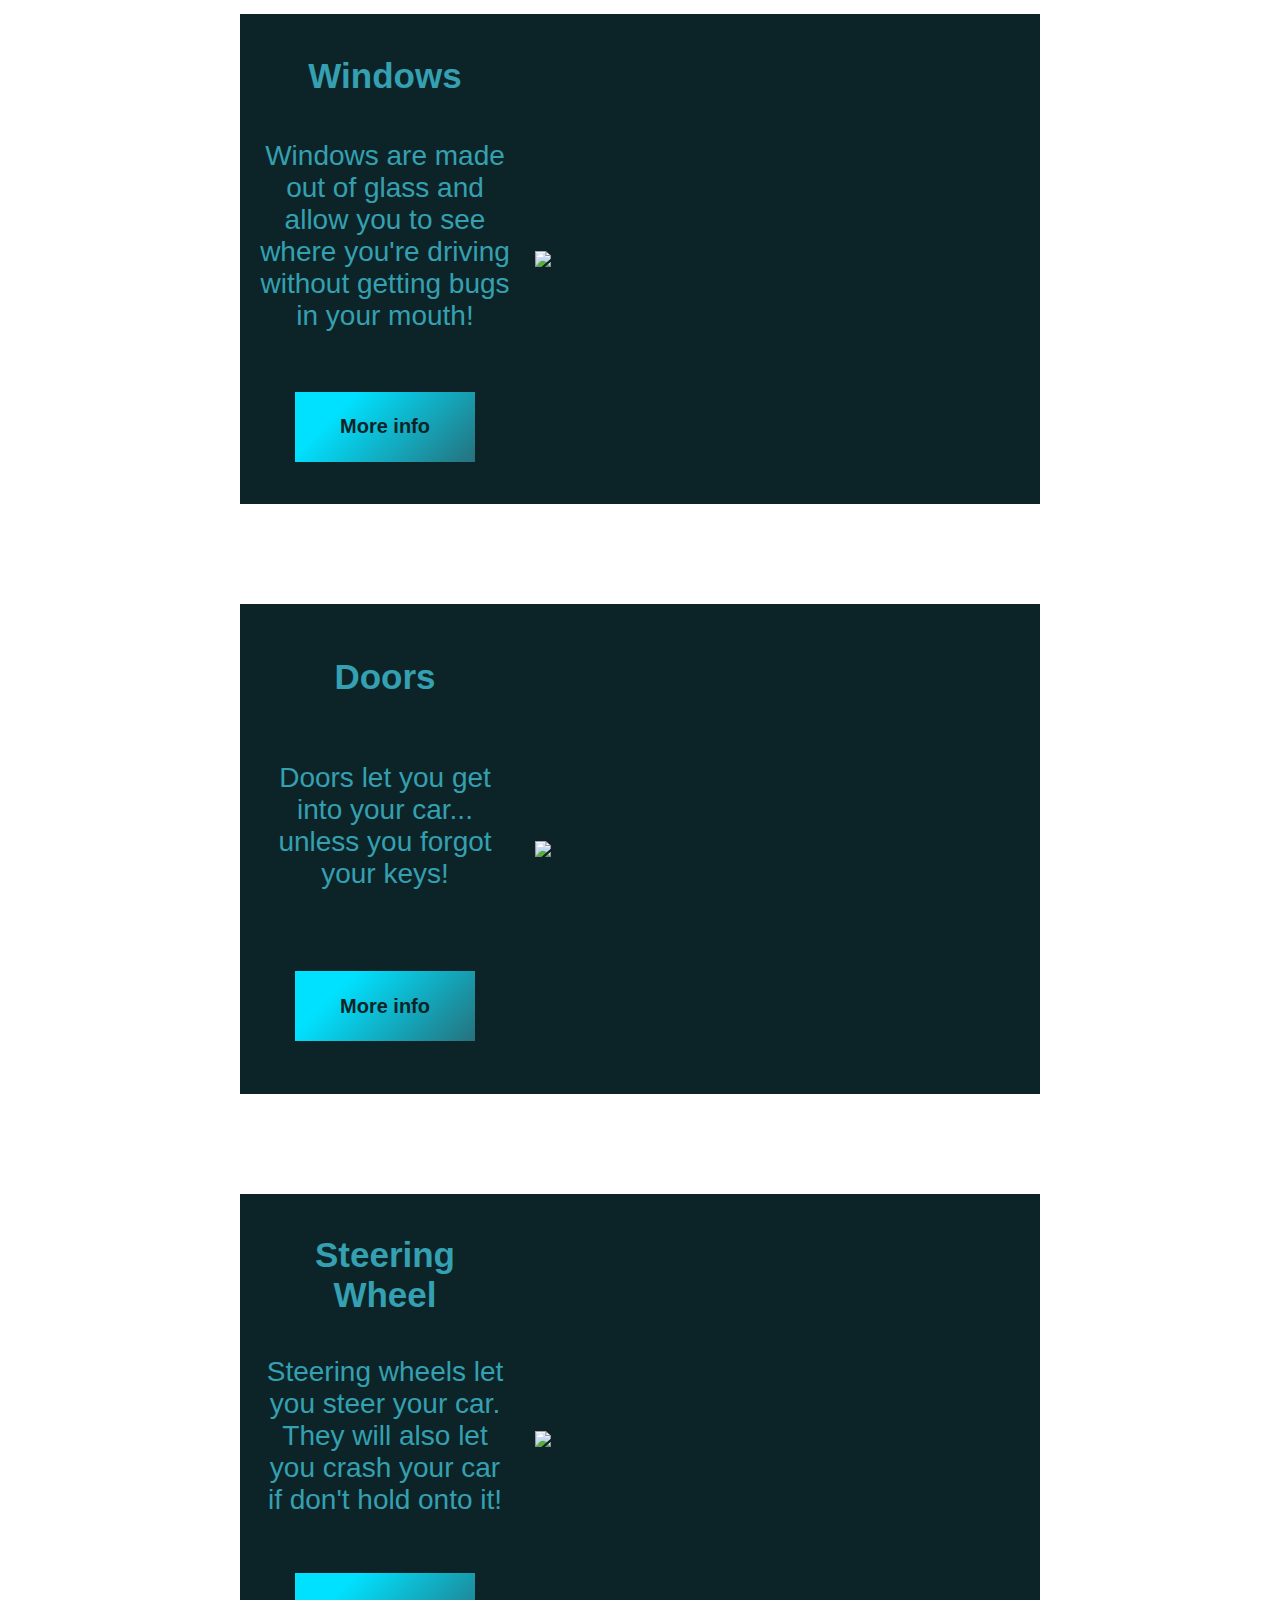
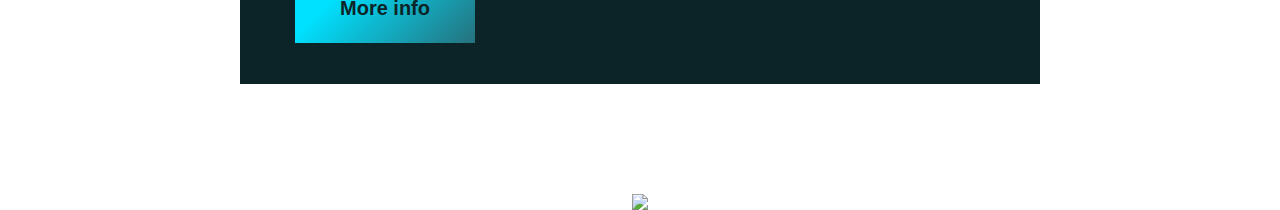
==== commit 394a1fb8: "Update Index.html" ====
--- a/Index.html
+++ b/Index.html
@@ -36,6 +36,7 @@
             }
 
             h2 {
+                text-align: center;
                 color: #35A0B1;
                 font-size: 35px;
                 background-color: #0C2427;
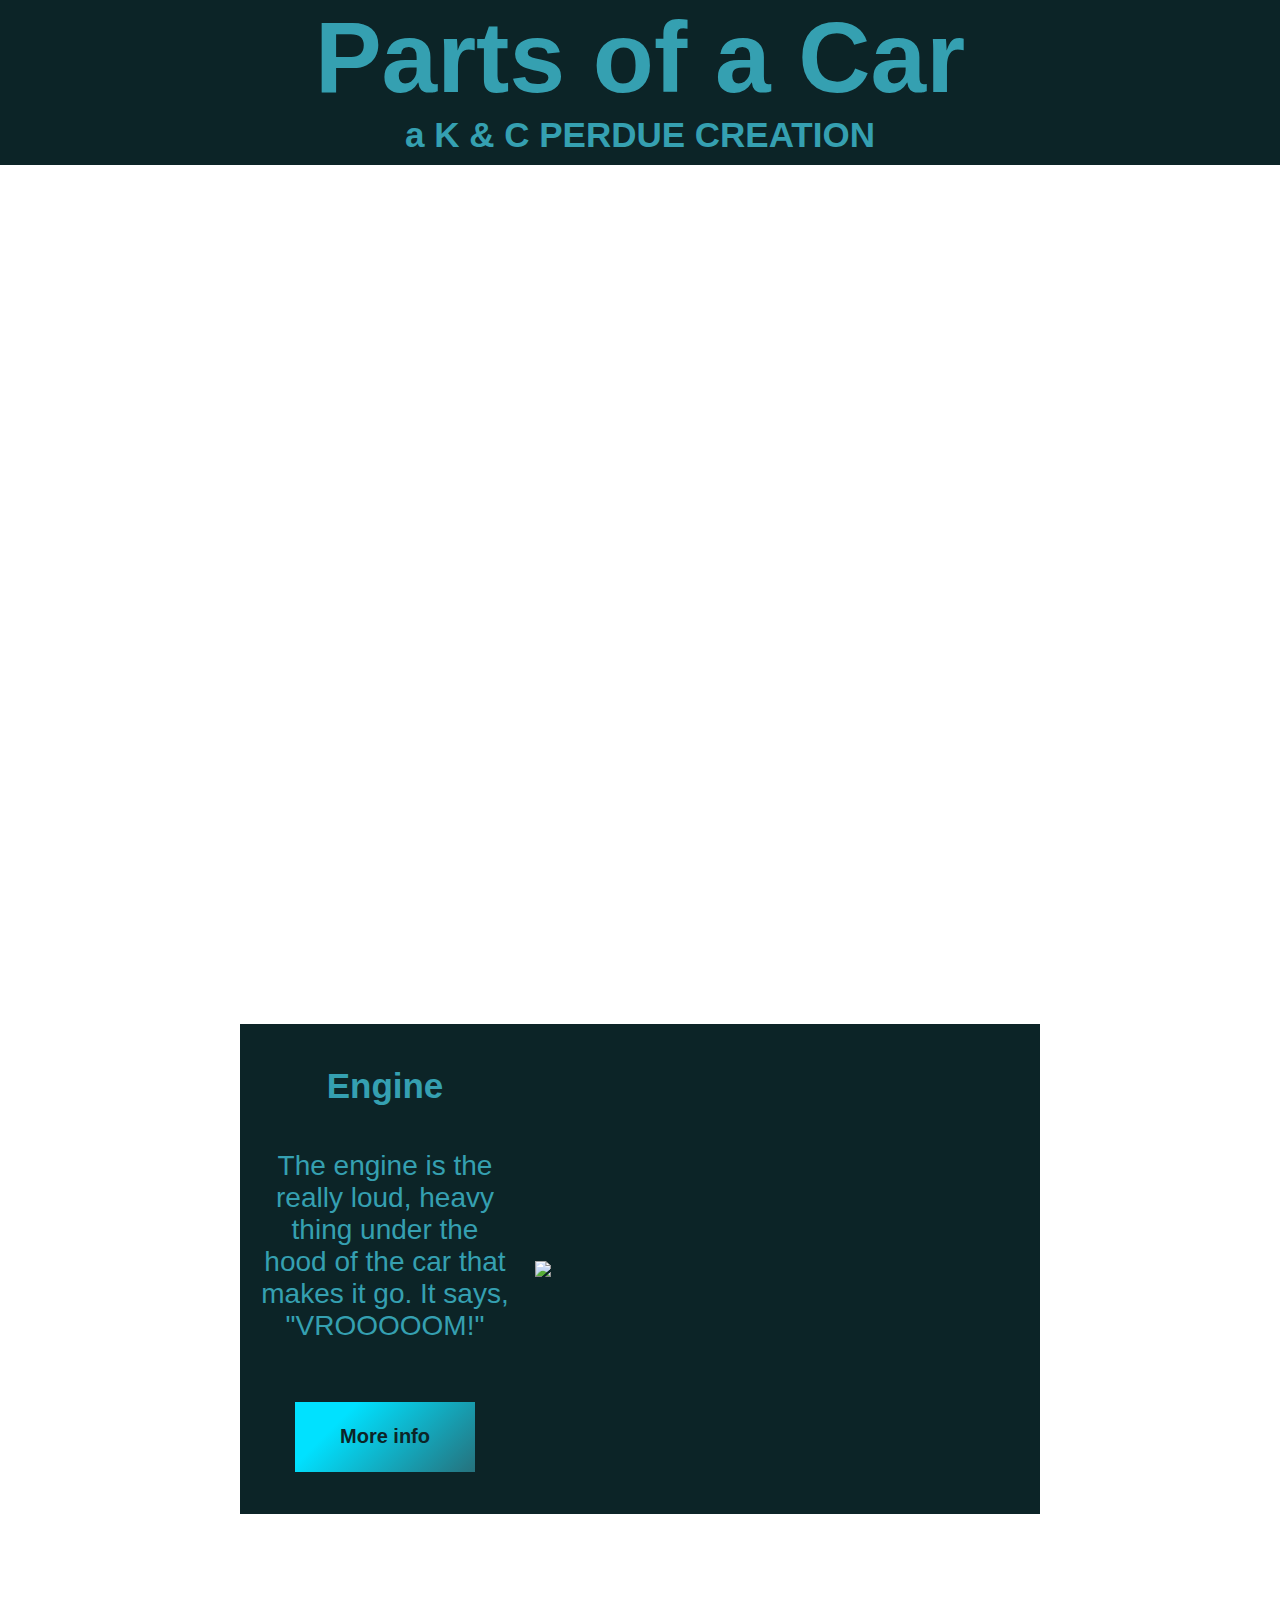
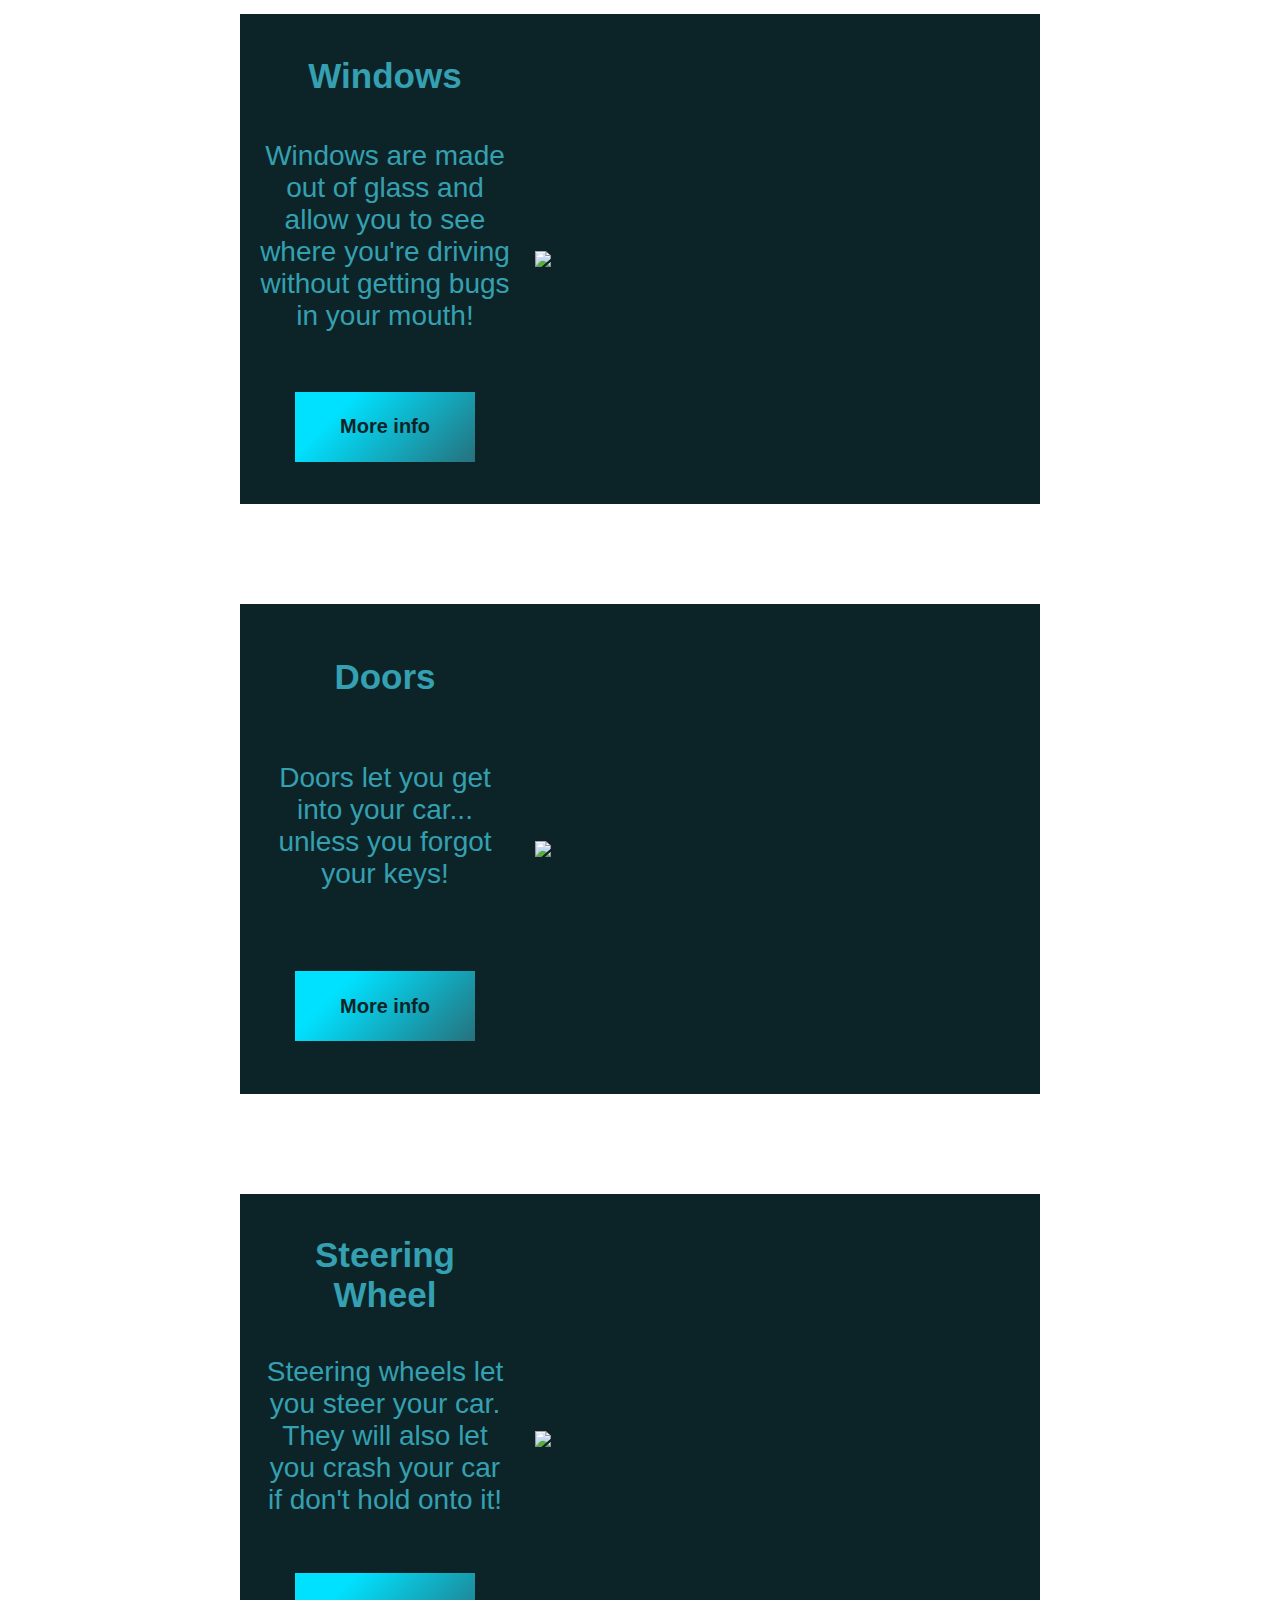
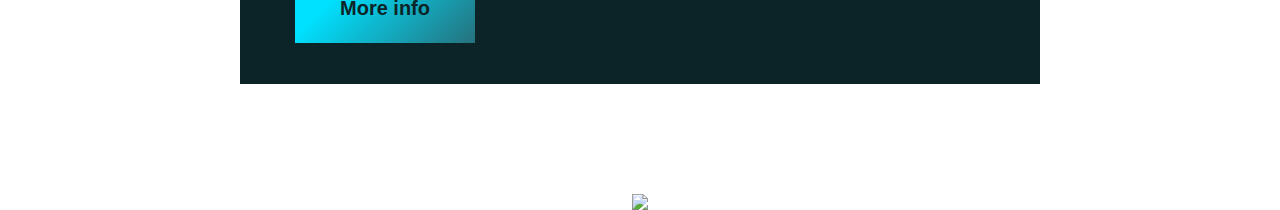
==== commit 2b58298d: "Update Index.html" ====
--- a/Index.html
+++ b/Index.html
@@ -8,6 +8,7 @@
             * {
                 margin: 0;
                 padding: 0;
+                font-family: Arial, Helvetica, sans-serif;
             }
 
             .hero {
